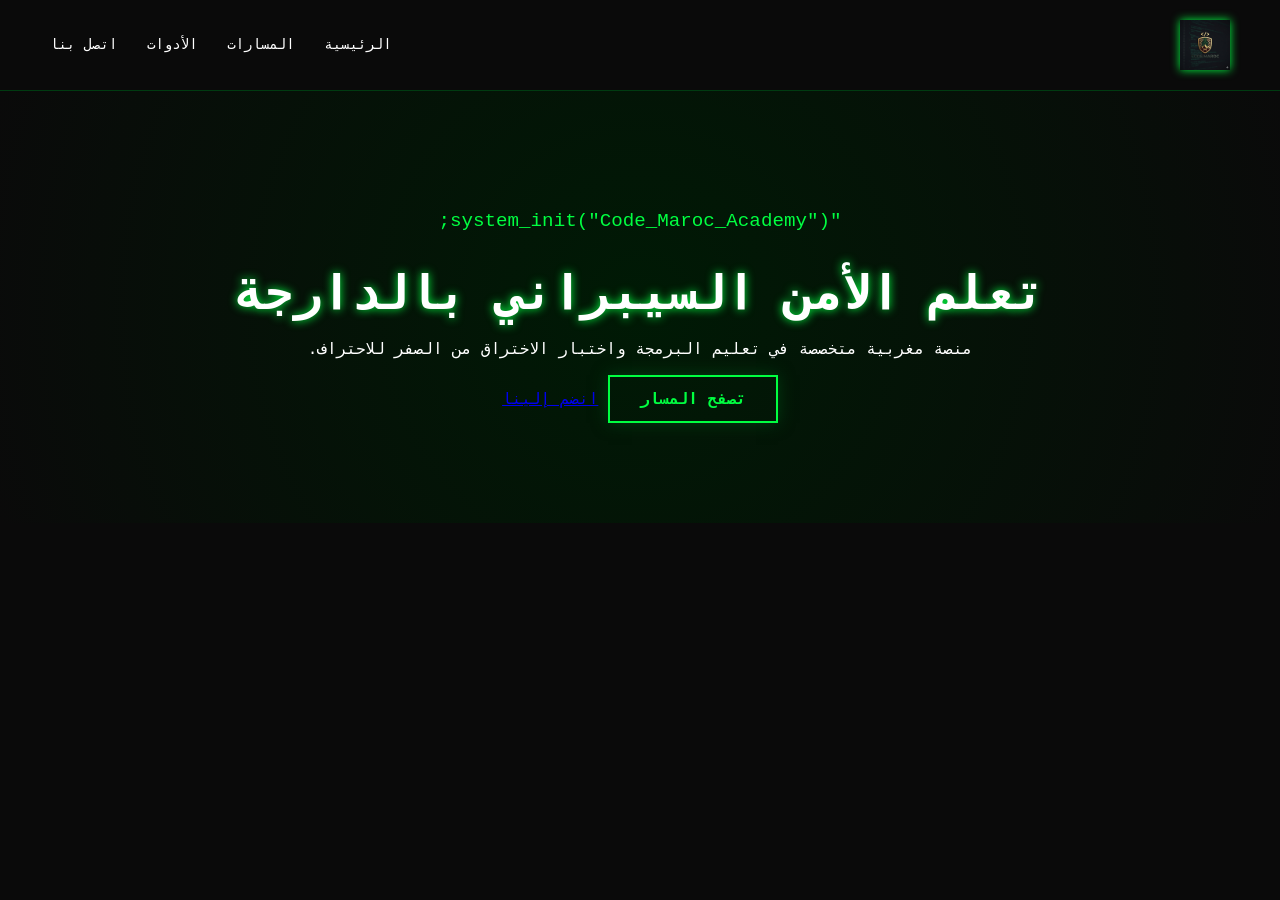
==== index.html @ 0ac5ddb8 "Update style to Matrix" ====
<!DOCTYPE html>
<html lang="ar" dir="rtl">
<head>
    <meta charset="UTF-8">
    <meta name="viewport" content="width=device-width, initial-scale=1.0">
    <title>Code Maroc Academy | أكاديمية كود ماروك</title>
    <link rel="stylesheet" href="style.css">
</head>
<body>
    <header>
        <div class="navbar">
            <img src="logo.jpg" alt="Logo" class="nav-logo">
            <nav>
                <a href="#">الرئيسية</a>
                <a href="#">المسارات</a>
                <a href="#">الأدوات</a>
                <a href="#">اتصل بنا</a>
            </nav>
        </div>
        
        <div class="hero-section">
            <p class="typewriter">"system_init("Code_Maroc_Academy");</p>
            <h1 class="main-title">تعلم الأمن السيبراني بالدارجة</h1>
            <p class="description">منصة مغربية متخصصة في تعليم البرمجة واختبار الاختراق من الصفر للاحتراف.</p>
            
            <div class="action-buttons">
                <a href="#roadmap" class="btn-neon">تصفح المسار</a>
                <a href="#" class="btn-outline">انضم إلينا</a>
            </div>
        </div>
    </header>

    <main id="roadmap" class="roadmap-container">
        </main>

    <script src="script.js"></script>
</body>
</html>
---- style.css ----
:root {
    --bg-black: #0a0a0a;
    --matrix-green: #00ff41;
    --dark-green: #003b11;
}

body {
    background-color: var(--bg-black);
    color: #ffffff;
    font-family: 'Courier New', Courier, monospace;
    margin: 0;
    overflow-x: hidden;
}

/* الهيدر والقائمة */
.navbar {
    display: flex;
    justify-content: space-between;
    align-items: center;
    padding: 20px 50px;
    border-bottom: 1px solid var(--dark-green);
}

.nav-logo { width: 50px; filter: drop-shadow(0 0 5px var(--matrix-green)); }

nav a {
    color: white;
    text-decoration: none;
    margin-right: 20px;
    font-size: 14px;
}

nav a:hover { color: var(--matrix-green); }

/* القسم الرئيسي */
.hero-section {
    text-align: center;
    padding: 100px 20px;
    background: radial-gradient(circle, #001a05 0%, #0a0a0a 100%);
}

.typewriter {
    color: var(--matrix-green);
    font-size: 1.2rem;
    margin-bottom: 20px;
}

.main-title {
    font-size: 3rem;
    margin-bottom: 10px;
    text-shadow: 0 0 10px var(--matrix-green);
}

/* الأزرار النيون */
.btn-neon {
    display: inline-block;
    padding: 12px 30px;
    border: 2px solid var(--matrix-green);
    color: var(--matrix-green);
    text-decoration: none;
    font-weight: bold;
    box-shadow: 0 0 15px var(--dark-green);
    transition: 0.3s;
}

.btn-neon:hover {
    background: var(--matrix-green);
    color: black;
    box-shadow: 0 0 30px var(--matrix-green);
}
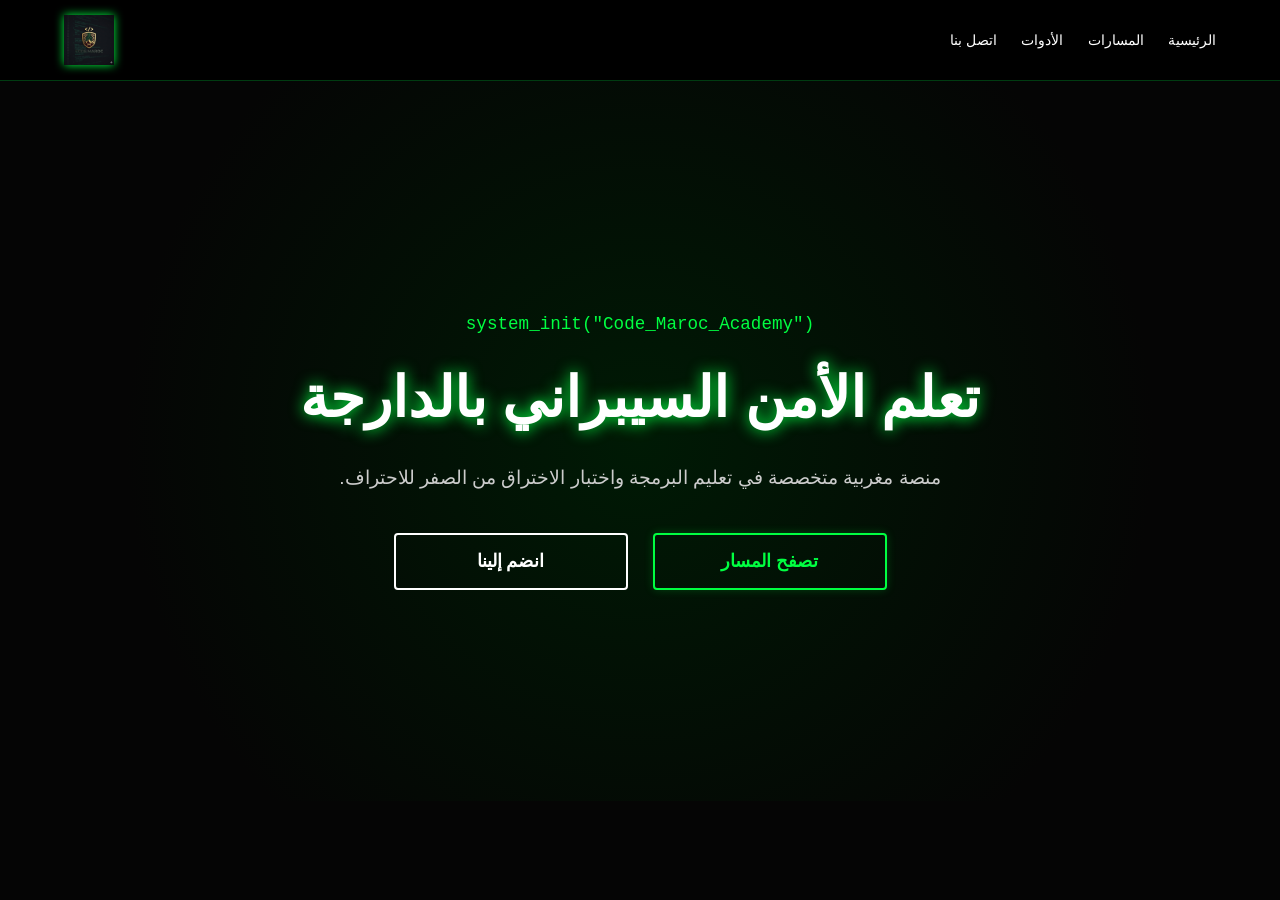
==== commit 61ee3f81: "Add files via upload" ====
--- a/index.html
+++ b/index.html
@@ -3,29 +3,30 @@
 <head>
     <meta charset="UTF-8">
     <meta name="viewport" content="width=device-width, initial-scale=1.0">
-    <title>Code Maroc Academy | أكاديمية كود ماروك</title>
+    <title>Code Maroc Academy | تعلم الأمن السيبراني</title>
     <link rel="stylesheet" href="style.css">
 </head>
 <body>
-    <header>
-        <div class="navbar">
-            <img src="logo.jpg" alt="Logo" class="nav-logo">
-            <nav>
-                <a href="#">الرئيسية</a>
-                <a href="#">المسارات</a>
-                <a href="#">الأدوات</a>
-                <a href="#">اتصل بنا</a>
-            </nav>
+
+    <nav class="navbar">
+        <div class="nav-links">
+            <a href="#">الرئيسية</a>
+            <a href="#roadmap">المسارات</a>
+            <a href="#">الأدوات</a>
+            <a href="#">اتصل بنا</a>
         </div>
-        
-        <div class="hero-section">
-            <p class="typewriter">"system_init("Code_Maroc_Academy");</p>
+        <img src="logo.jpg" alt="Logo" class="nav-logo">
+    </nav>
+
+    <header class="hero">
+        <div class="hero-content">
+            <p class="console-text">system_init("Code_Maroc_Academy")</p>
             <h1 class="main-title">تعلم الأمن السيبراني بالدارجة</h1>
             <p class="description">منصة مغربية متخصصة في تعليم البرمجة واختبار الاختراق من الصفر للاحتراف.</p>
             
             <div class="action-buttons">
-                <a href="#roadmap" class="btn-neon">تصفح المسار</a>
-                <a href="#" class="btn-outline">انضم إلينا</a>
+                <a href="#roadmap" class="btn btn-neon">تصفح المسار</a>
+                <a href="#" class="btn btn-outline">انضم إلينا</a>
             </div>
         </div>
     </header>
--- a/style.css
+++ b/style.css
@@ -1,70 +1,126 @@
+/* إعدادات عامة */
 :root {
-    --bg-black: #0a0a0a;
-    --matrix-green: #00ff41;
+    --bg-black: #050505;
+    --neon-green: #00ff41;
     --dark-green: #003b11;
+    --text-white: #ffffff;
 }
 
 body {
     background-color: var(--bg-black);
-    color: #ffffff;
-    font-family: 'Courier New', Courier, monospace;
+    color: var(--text-white);
+    font-family: 'Segoe UI', Tahoma, Geneva, Verdana, sans-serif;
     margin: 0;
-    overflow-x: hidden;
+    padding: 0;
+    line-height: 1.6;
 }
 
-/* الهيدر والقائمة */
+/* تنسيق شريط التنقل */
 .navbar {
     display: flex;
     justify-content: space-between;
     align-items: center;
-    padding: 20px 50px;
+    padding: 15px 5%;
+    background-color: rgba(0, 0, 0, 0.9);
     border-bottom: 1px solid var(--dark-green);
+    position: sticky;
+    top: 0;
+    z-index: 1000;
 }
 
-.nav-logo { width: 50px; filter: drop-shadow(0 0 5px var(--matrix-green)); }
-
-nav a {
-    color: white;
+.nav-links a {
+    color: var(--text-white);
     text-decoration: none;
-    margin-right: 20px;
-    font-size: 14px;
+    margin-left: 20px;
+    font-size: 0.9rem;
+    transition: 0.3s;
 }
 
-nav a:hover { color: var(--matrix-green); }
-
-/* القسم الرئيسي */
-.hero-section {
-    text-align: center;
-    padding: 100px 20px;
-    background: radial-gradient(circle, #001a05 0%, #0a0a0a 100%);
+.nav-links a:hover {
+    color: var(--neon-green);
 }
 
-.typewriter {
-    color: var(--matrix-green);
-    font-size: 1.2rem;
-    margin-bottom: 20px;
+.nav-logo {
+    width: 50px;
+    height: auto;
+    filter: drop-shadow(0 0 5px var(--neon-green));
+}
+
+/* تنسيق القسم الرئيسي */
+.hero {
+    height: 80vh;
+    display: flex;
+    justify-content: center;
+    align-items: center;
+    text-align: center;
+    background: radial-gradient(circle at center, #001a05 0%, #050505 70%);
+}
+
+.console-text {
+    color: var(--neon-green);
+    font-family: 'Courier New', Courier, monospace;
+    font-size: 1.1rem;
+    margin-bottom: 15px;
 }
 
 .main-title {
-    font-size: 3rem;
-    margin-bottom: 10px;
-    text-shadow: 0 0 10px var(--matrix-green);
+    font-size: 3.5rem;
+    margin: 0 0 20px 0;
+    text-shadow: 0 0 15px var(--neon-green);
 }
 
-/* الأزرار النيون */
-.btn-neon {
-    display: inline-block;
-    padding: 12px 30px;
-    border: 2px solid var(--matrix-green);
-    color: var(--matrix-green);
+.description {
+    max-width: 700px;
+    margin: 0 auto 40px auto;
+    color: #cccccc;
+    font-size: 1.2rem;
+}
+
+/* تنسيق الأزرار الموحد */
+.action-buttons {
+    display: flex;
+    justify-content: center;
+    gap: 25px;
+}
+
+.btn {
+    padding: 12px 35px;
     text-decoration: none;
     font-weight: bold;
-    box-shadow: 0 0 15px var(--dark-green);
-    transition: 0.3s;
+    font-size: 1.1rem;
+    border-radius: 4px;
+    transition: 0.4s all ease;
+    min-width: 160px;
+    display: inline-block;
+}
+
+/* زر النيون الأخضر */
+.btn-neon {
+    border: 2px solid var(--neon-green);
+    color: var(--neon-green);
+    box-shadow: 0 0 10px rgba(0, 255, 65, 0.2);
 }
 
 .btn-neon:hover {
-    background: var(--matrix-green);
-    color: black;
-    box-shadow: 0 0 30px var(--matrix-green);
+    background-color: var(--neon-green);
+    color: #000;
+    box-shadow: 0 0 30px var(--neon-green);
+}
+
+/* زر الانضمام المتناسق والواضح */
+.btn-outline {
+    border: 2px solid var(--text-white);
+    color: var(--text-white);
+}
+
+.btn-outline:hover {
+    border-color: var(--neon-green);
+    color: var(--neon-green);
+    box-shadow: 0 0 20px var(--neon-green);
+}
+
+/* تحسينات للهواتف */
+@media (max-width: 768px) {
+    .main-title { font-size: 2.2rem; }
+    .action-buttons { flex-direction: column; align-items: center; }
 }
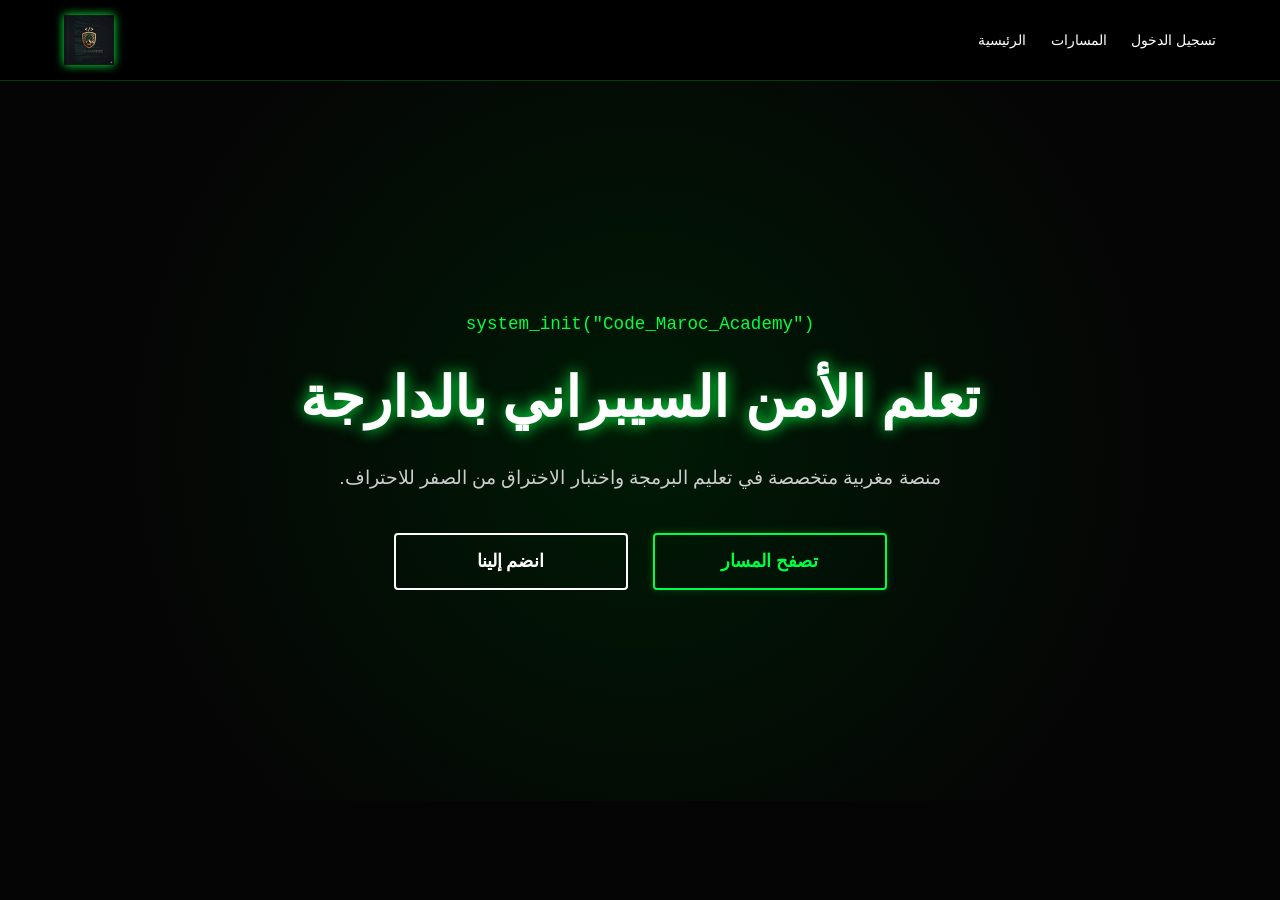
==== commit 5f14face: "Update index.html" ====
--- a/index.html
+++ b/index.html
@@ -10,12 +10,11 @@
 
     <nav class="navbar">
         <div class="nav-links">
+            <a href="login.html" class="btn-login-small">تسجيل الدخول</a>
+            <a href="#roadmap">المسارات</a>
             <a href="#">الرئيسية</a>
-            <a href="#roadmap">المسارات</a>
-            <a href="#">الأدوات</a>
-            <a href="#">اتصل بنا</a>
         </div>
-        <img src="logo.jpg" alt="Logo" class="nav-logo">
+            <img src="logo.jpg" alt="Logo" class="nav-logo">
     </nav>
 
     <header class="hero">
@@ -26,7 +25,7 @@
             
             <div class="action-buttons">
                 <a href="#roadmap" class="btn btn-neon">تصفح المسار</a>
-                <a href="#" class="btn btn-outline">انضم إلينا</a>
+                <a href="signup.html" class="btn btn-outline">انضم إلينا</a>
             </div>
         </div>
     </header>
@@ -36,4 +35,6 @@
 
     <script src="script.js"></script>
 </body>
-</html>+
+</html>
+
--- a/style.css
+++ b/style.css
@@ -123,4 +123,59 @@
 @media (max-width: 768px) {
     .main-title { font-size: 2.2rem; }
     .action-buttons { flex-direction: column; align-items: center; }
-}+
+}
+/* تنسيق صفحة التسجيل */
+.signup-page {
+    display: flex;
+    justify-content: center;
+    align-items: center;
+    min-height: 100vh;
+    background: radial-gradient(circle at center, #001a05 0%, #050505 70%);
+}
+
+.form-container {
+    background: rgba(10, 10, 10, 0.9);
+    padding: 40px;
+    border: 1px solid var(--dark-green);
+    border-radius: 10px;
+    width: 90%;
+    max-width: 400px;
+    box-shadow: 0 0 20px rgba(0, 255, 65, 0.1);
+}
+
+.input-group {
+    text-align: right;
+    margin-bottom: 20px;
+}
+
+.input-group label {
+    display: block;
+    margin-bottom: 8px;
+    color: #00ff41;
+    font-size: 0.9rem;
+}
+
+.input-group input {
+    width: 100%;
+    padding: 12px;
+    background: #111;
+    border: 1px solid var(--dark-green);
+    color: white;
+    border-radius: 4px;
+    box-sizing: border-box;
+}
+
+.input-group input:focus {
+    outline: none;
+    border-color: var(--neon-green);
+    box-shadow: 0 0 10px var(--neon-green);
+}
+
+.back-link {
+    display: block;
+    margin-top: 20px;
+    color: #888;
+    text-decoration: none;
+    font-size: 0.8rem;
+}
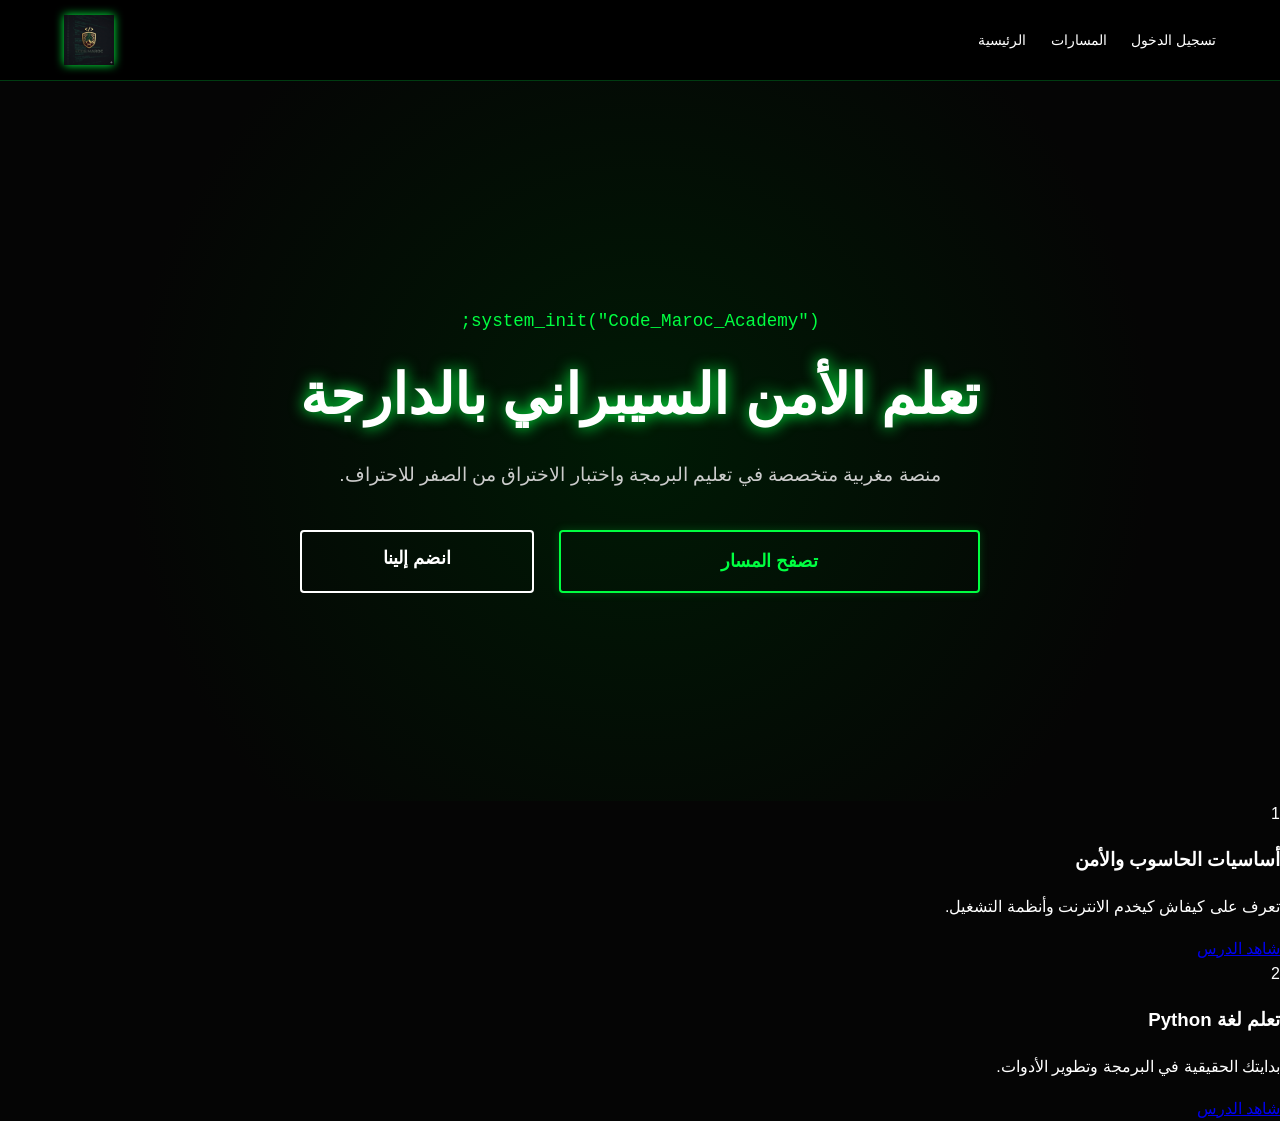
==== commit 66064009: "Update index.html" ====
--- a/index.html
+++ b/index.html
@@ -7,19 +7,18 @@
     <link rel="stylesheet" href="style.css">
 </head>
 <body>
-
     <nav class="navbar">
         <div class="nav-links">
             <a href="login.html" class="btn-login-small">تسجيل الدخول</a>
             <a href="#roadmap">المسارات</a>
             <a href="#">الرئيسية</a>
         </div>
-            <img src="logo.jpg" alt="Logo" class="nav-logo">
+        <img src="logo.jpg" alt="Logo" class="nav-logo">
     </nav>
 
     <header class="hero">
         <div class="hero-content">
-            <p class="console-text">system_init("Code_Maroc_Academy")</p>
+            <p class="console-text">system_init("Code_Maroc_Academy");</p>
             <h1 class="main-title">تعلم الأمن السيبراني بالدارجة</h1>
             <p class="description">منصة مغربية متخصصة في تعليم البرمجة واختبار الاختراق من الصفر للاحتراف.</p>
             
@@ -31,10 +30,24 @@
     </header>
 
     <main id="roadmap" class="roadmap-container">
-        </main>
+        <div class="step">
+            <div class="circle">1</div>
+            <div class="content">
+                <h3>أساسيات الحاسوب والأمن</h3>
+                <p>تعرف على كيفاش كيخدم الانترنت وأنظمة التشغيل.</p>
+                <a href="#" class="btn-lesson">شاهد الدرس</a>
+            </div>
+        </div>
+        <div class="step active">
+            <div class="circle">2</div>
+            <div class="content">
+                <h3>تعلم لغة Python</h3>
+                <p>بدايتك الحقيقية في البرمجة وتطوير الأدوات.</p>
+                <a href="#" class="btn-lesson">شاهد الدرس</a>
+            </div>
+        </div>
+    </main>
 
     <script src="script.js"></script>
 </body>
-
 </html>
-
--- a/style.css
+++ b/style.css
@@ -179,3 +179,23 @@
     text-decoration: none;
     font-size: 0.8rem;
 }
+/* تنسيق زر التأكيد المضيء */
+.btn-neon {
+    width: 100%;
+    padding: 15px;
+    background: transparent;
+    border: 2px solid #00ff41;
+    color: #00ff41;
+    font-size: 1.1rem;
+    font-weight: bold;
+    cursor: pointer;
+    box-shadow: 0 0 10px rgba(0, 255, 65, 0.2);
+    transition: 0.3s all ease-in-out;
+}
+
+.btn-neon:hover {
+    background: #00ff41;
+    color: #000;
+    box-shadow: 0 0 25px #00ff41;
+    transform: translateY(-2px); /* حركة خفيفة للأعلى عند المرور بالفأرة */
+}
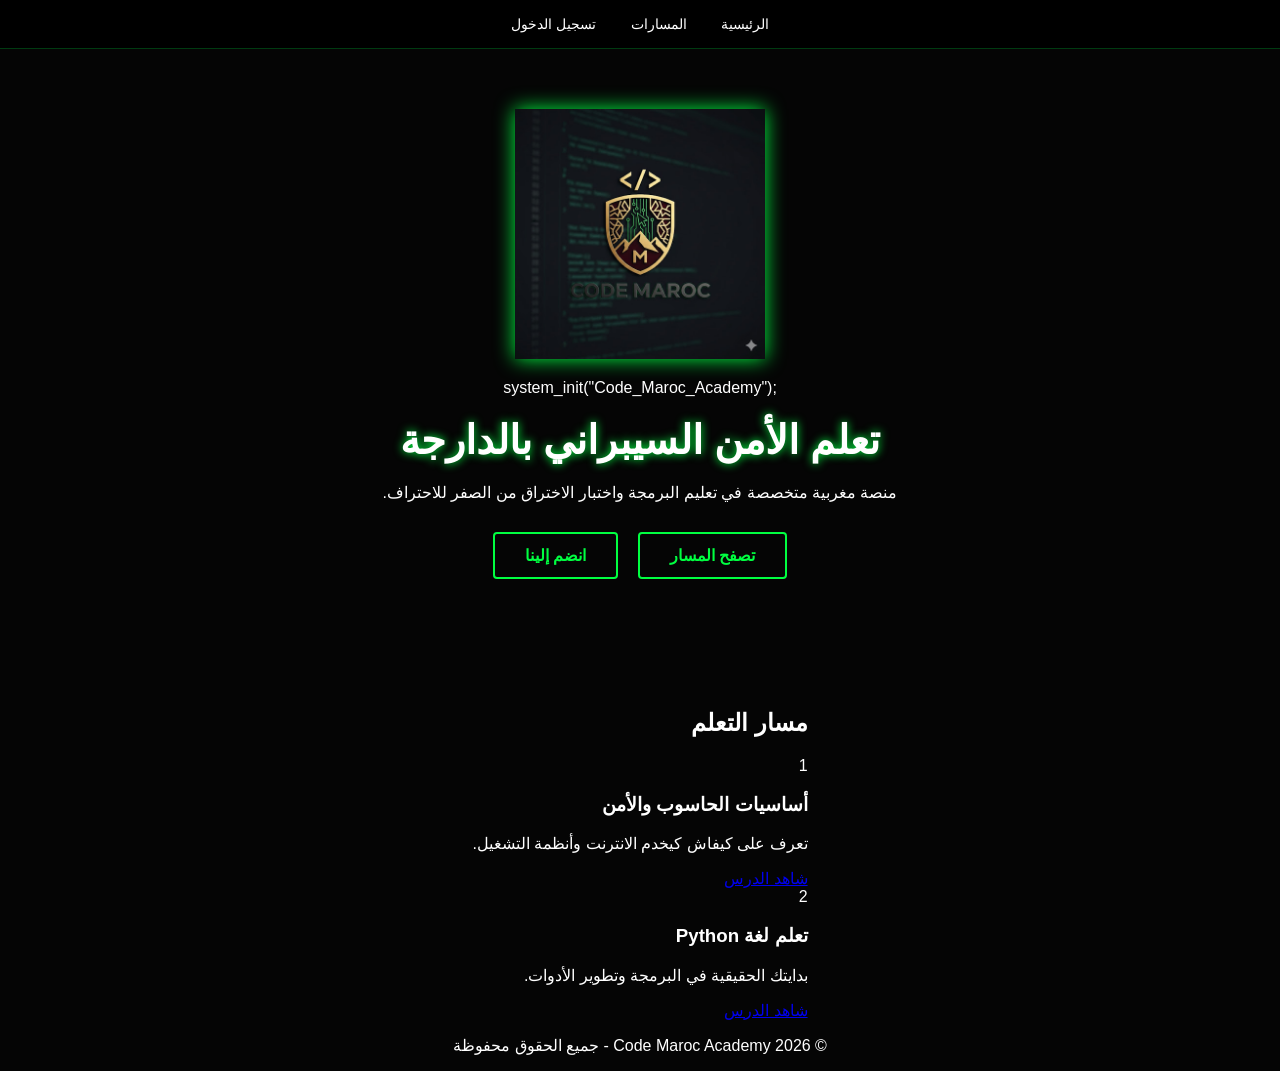
==== commit d709d037: "Update index.html" ====
--- a/index.html
+++ b/index.html
@@ -7,18 +7,21 @@
     <link rel="stylesheet" href="style.css">
 </head>
 <body>
+
     <nav class="navbar">
-        <div class="nav-links">
-            <a href="login.html" class="btn-login-small">تسجيل الدخول</a>
+        <div class="nav-container">
+            <a href="index.html">الرئيسية</a>
             <a href="#roadmap">المسارات</a>
-            <a href="#">الرئيسية</a>
+            <a href="login.html">تسجيل الدخول</a>
         </div>
-        <img src="logo.jpg" alt="Logo" class="nav-logo">
     </nav>
 
     <header class="hero">
         <div class="hero-content">
-            <p class="console-text">system_init("Code_Maroc_Academy");</p>
+            <img src="logo.jpg" alt="Code Maroc Logo" class="hero-logo">
+            
+            <p class="console-text">;system_init("Code_Maroc_Academy")</p>
+            
             <h1 class="main-title">تعلم الأمن السيبراني بالدارجة</h1>
             <p class="description">منصة مغربية متخصصة في تعليم البرمجة واختبار الاختراق من الصفر للاحتراف.</p>
             
@@ -30,17 +33,20 @@
     </header>
 
     <main id="roadmap" class="roadmap-container">
+        <h2 class="section-title">مسار التعلم</h2>
+        
         <div class="step">
-            <div class="circle">1</div>
-            <div class="content">
+            <div class="step-number">1</div>
+            <div class="step-content">
                 <h3>أساسيات الحاسوب والأمن</h3>
                 <p>تعرف على كيفاش كيخدم الانترنت وأنظمة التشغيل.</p>
                 <a href="#" class="btn-lesson">شاهد الدرس</a>
             </div>
         </div>
+
         <div class="step active">
-            <div class="circle">2</div>
-            <div class="content">
+            <div class="step-number">2</div>
+            <div class="step-content">
                 <h3>تعلم لغة Python</h3>
                 <p>بدايتك الحقيقية في البرمجة وتطوير الأدوات.</p>
                 <a href="#" class="btn-lesson">شاهد الدرس</a>
@@ -48,6 +54,10 @@
         </div>
     </main>
 
+    <footer>
+        <p>&copy; 2026 Code Maroc Academy - جميع الحقوق محفوظة</p>
+    </footer>
+
     <script src="script.js"></script>
 </body>
 </html>
--- a/style.css
+++ b/style.css
@@ -1,201 +1,106 @@
-/* إعدادات عامة */
+/* إعدادات الألوان والخطوط */
 :root {
     --bg-black: #050505;
     --neon-green: #00ff41;
     --dark-green: #003b11;
-    --text-white: #ffffff;
 }
 
 body {
     background-color: var(--bg-black);
-    color: var(--text-white);
+    color: white;
     font-family: 'Segoe UI', Tahoma, Geneva, Verdana, sans-serif;
     margin: 0;
     padding: 0;
-    line-height: 1.6;
+    display: flex;
+    flex-direction: column;
+    align-items: center;
+    min-height: 100vh;
 }
 
-/* تنسيق شريط التنقل */
+/* شريط التنقل العلوي */
 .navbar {
-    display: flex;
-    justify-content: space-between;
-    align-items: center;
-    padding: 15px 5%;
-    background-color: rgba(0, 0, 0, 0.9);
+    width: 100%;
+    padding: 15px 0;
+    background: rgba(0, 0, 0, 0.9);
     border-bottom: 1px solid var(--dark-green);
-    position: sticky;
-    top: 0;
-    z-index: 1000;
+    text-align: center;
 }
 
-.nav-links a {
-    color: var(--text-white);
+.navbar a {
+    color: white !important; /* لضمان عدم تغير اللون للبنفسجي */
     text-decoration: none;
-    margin-left: 20px;
+    margin: 0 15px;
     font-size: 0.9rem;
+}
+
+.navbar a:hover { color: var(--neon-green) !important; }
+
+/* القسم الرئيسي (Hero) */
+.hero {
+    text-align: center;
+    padding: 60px 20px;
+    max-width: 800px;
+}
+
+.hero img {
+    width: 250px;
+    filter: drop-shadow(0 0 10px var(--neon-green));
+}
+
+.main-title {
+    font-size: 2.5rem;
+    margin: 20px 0;
+    text-shadow: 0 0 10px var(--neon-green);
+}
+
+/* حل مشكلة الأزرار المتداخلة */
+.action-buttons {
+    display: flex;
+    justify-content: center;
+    gap: 20px;
+    margin-top: 30px;
+    padding-bottom: 50px; /* مسافة أمان لشريط المهام */
+}
+
+.btn {
+    padding: 12px 30px;
+    border: 2px solid var(--neon-green);
+    color: var(--neon-green) !important;
+    text-decoration: none;
+    font-weight: bold;
+    border-radius: 4px;
     transition: 0.3s;
 }
 
-.nav-links a:hover {
-    color: var(--neon-green);
-}
-
-.nav-logo {
-    width: 50px;
-    height: auto;
-    filter: drop-shadow(0 0 5px var(--neon-green));
-}
-
-/* تنسيق القسم الرئيسي */
-.hero {
-    height: 80vh;
-    display: flex;
-    justify-content: center;
-    align-items: center;
-    text-align: center;
-    background: radial-gradient(circle at center, #001a05 0%, #050505 70%);
-}
-
-.console-text {
-    color: var(--neon-green);
-    font-family: 'Courier New', Courier, monospace;
-    font-size: 1.1rem;
-    margin-bottom: 15px;
-}
-
-.main-title {
-    font-size: 3.5rem;
-    margin: 0 0 20px 0;
-    text-shadow: 0 0 15px var(--neon-green);
-}
-
-.description {
-    max-width: 700px;
-    margin: 0 auto 40px auto;
-    color: #cccccc;
-    font-size: 1.2rem;
-}
-
-/* تنسيق الأزرار الموحد */
-.action-buttons {
-    display: flex;
-    justify-content: center;
-    gap: 25px;
-}
-
-.btn {
-    padding: 12px 35px;
-    text-decoration: none;
-    font-weight: bold;
-    font-size: 1.1rem;
-    border-radius: 4px;
-    transition: 0.4s all ease;
-    min-width: 160px;
-    display: inline-block;
-}
-
-/* زر النيون الأخضر */
-.btn-neon {
-    border: 2px solid var(--neon-green);
-    color: var(--neon-green);
-    box-shadow: 0 0 10px rgba(0, 255, 65, 0.2);
-}
-
-.btn-neon:hover {
-    background-color: var(--neon-green);
-    color: #000;
-    box-shadow: 0 0 30px var(--neon-green);
-}
-
-/* زر الانضمام المتناسق والواضح */
-.btn-outline {
-    border: 2px solid var(--text-white);
-    color: var(--text-white);
-}
-
-.btn-outline:hover {
-    border-color: var(--neon-green);
-    color: var(--neon-green);
+.btn:hover {
+    background: var(--neon-green);
+    color: black !important;
     box-shadow: 0 0 20px var(--neon-green);
 }
 
-/* تحسينات للهواتف */
-@media (max-width: 768px) {
-    .main-title { font-size: 2.2rem; }
-    .action-buttons { flex-direction: column; align-items: center; }
-
-}
-/* تنسيق صفحة التسجيل */
-.signup-page {
-    display: flex;
-    justify-content: center;
-    align-items: center;
-    min-height: 100vh;
-    background: radial-gradient(circle at center, #001a05 0%, #050505 70%);
-}
-
+/* تنسيق النماذج (التسجيل والدخول) */
 .form-container {
-    background: rgba(10, 10, 10, 0.9);
-    padding: 40px;
+    background: #111;
+    padding: 30px;
+    border-radius: 10px;
     border: 1px solid var(--dark-green);
-    border-radius: 10px;
     width: 90%;
     max-width: 400px;
-    box-shadow: 0 0 20px rgba(0, 255, 65, 0.1);
+    margin-top: 40px;
 }
 
 .input-group {
+    margin-bottom: 20px;
     text-align: right;
-    margin-bottom: 20px;
 }
 
-.input-group label {
-    display: block;
-    margin-bottom: 8px;
-    color: #00ff41;
-    font-size: 0.9rem;
-}
+.input-group label { display: block; margin-bottom: 8px; color: var(--neon-green); }
 
 .input-group input {
     width: 100%;
-    padding: 12px;
-    background: #111;
+    padding: 10px;
+    background: #050505;
     border: 1px solid var(--dark-green);
     color: white;
-    border-radius: 4px;
     box-sizing: border-box;
 }
-
-.input-group input:focus {
-    outline: none;
-    border-color: var(--neon-green);
-    box-shadow: 0 0 10px var(--neon-green);
-}
-
-.back-link {
-    display: block;
-    margin-top: 20px;
-    color: #888;
-    text-decoration: none;
-    font-size: 0.8rem;
-}
-/* تنسيق زر التأكيد المضيء */
-.btn-neon {
-    width: 100%;
-    padding: 15px;
-    background: transparent;
-    border: 2px solid #00ff41;
-    color: #00ff41;
-    font-size: 1.1rem;
-    font-weight: bold;
-    cursor: pointer;
-    box-shadow: 0 0 10px rgba(0, 255, 65, 0.2);
-    transition: 0.3s all ease-in-out;
-}
-
-.btn-neon:hover {
-    background: #00ff41;
-    color: #000;
-    box-shadow: 0 0 25px #00ff41;
-    transform: translateY(-2px); /* حركة خفيفة للأعلى عند المرور بالفأرة */
-}
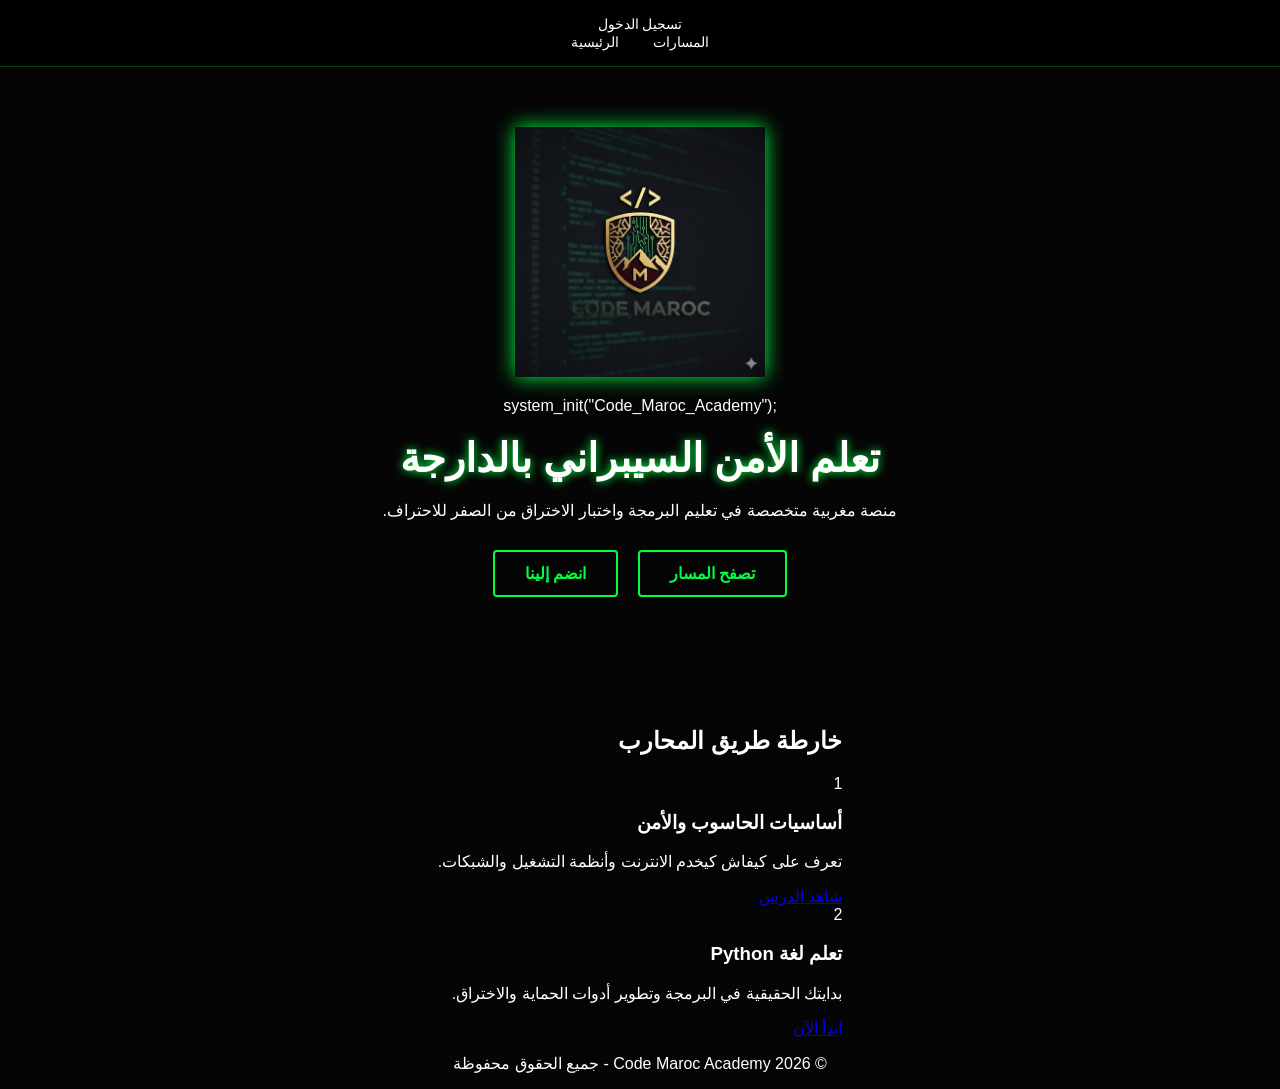
==== commit 4f57ec01: "Add files via upload" ====
--- a/index.html
+++ b/index.html
@@ -9,19 +9,20 @@
 <body>
 
     <nav class="navbar">
-        <div class="nav-container">
-            <a href="index.html">الرئيسية</a>
-            <a href="#roadmap">المسارات</a>
-            <a href="login.html">تسجيل الدخول</a>
+    <div class="nav-container">
+        <div id="user-area">
+            <a href="login.html" class="btn-login-small">تسجيل الدخول</a>
         </div>
-    </nav>
+        
+        <a href="#roadmap">المسارات</a>
+        <a href="index.html">الرئيسية</a>
+    </div>
+</nav>
 
     <header class="hero">
         <div class="hero-content">
             <img src="logo.jpg" alt="Code Maroc Logo" class="hero-logo">
-            
             <p class="console-text">;system_init("Code_Maroc_Academy")</p>
-            
             <h1 class="main-title">تعلم الأمن السيبراني بالدارجة</h1>
             <p class="description">منصة مغربية متخصصة في تعليم البرمجة واختبار الاختراق من الصفر للاحتراف.</p>
             
@@ -32,24 +33,26 @@
         </div>
     </header>
 
-    <main id="roadmap" class="roadmap-container">
-        <h2 class="section-title">مسار التعلم</h2>
+    <main id="roadmap" class="roadmap-section">
+        <h2 class="section-title">خارطة طريق المحارب</h2>
         
-        <div class="step">
-            <div class="step-number">1</div>
-            <div class="step-content">
-                <h3>أساسيات الحاسوب والأمن</h3>
-                <p>تعرف على كيفاش كيخدم الانترنت وأنظمة التشغيل.</p>
-                <a href="#" class="btn-lesson">شاهد الدرس</a>
+        <div class="roadmap-container">
+            <div class="v-line"></div> <div class="roadmap-step">
+                <div class="step-circle neon-glow">1</div>
+                <div class="step-card">
+                    <h3>أساسيات الحاسوب والأمن</h3>
+                    <p>تعرف على كيفاش كيخدم الانترنت وأنظمة التشغيل والشبكات.</p>
+                    <a href="#" class="btn-mini">شاهد الدرس</a>
+                </div>
             </div>
-        </div>
 
-        <div class="step active">
-            <div class="step-number">2</div>
-            <div class="step-content">
-                <h3>تعلم لغة Python</h3>
-                <p>بدايتك الحقيقية في البرمجة وتطوير الأدوات.</p>
-                <a href="#" class="btn-lesson">شاهد الدرس</a>
+            <div class="roadmap-step active">
+                <div class="step-circle neon-glow pulse">2</div>
+                <div class="step-card highlight">
+                    <h3>تعلم لغة Python</h3>
+                    <p>بدايتك الحقيقية في البرمجة وتطوير أدوات الحماية والاختراق.</p>
+                    <a href="#" class="btn-mini pulse">ابدأ الآن</a>
+                </div>
             </div>
         </div>
     </main>
@@ -60,4 +63,4 @@
 
     <script src="script.js"></script>
 </body>
-</html>
+</html>
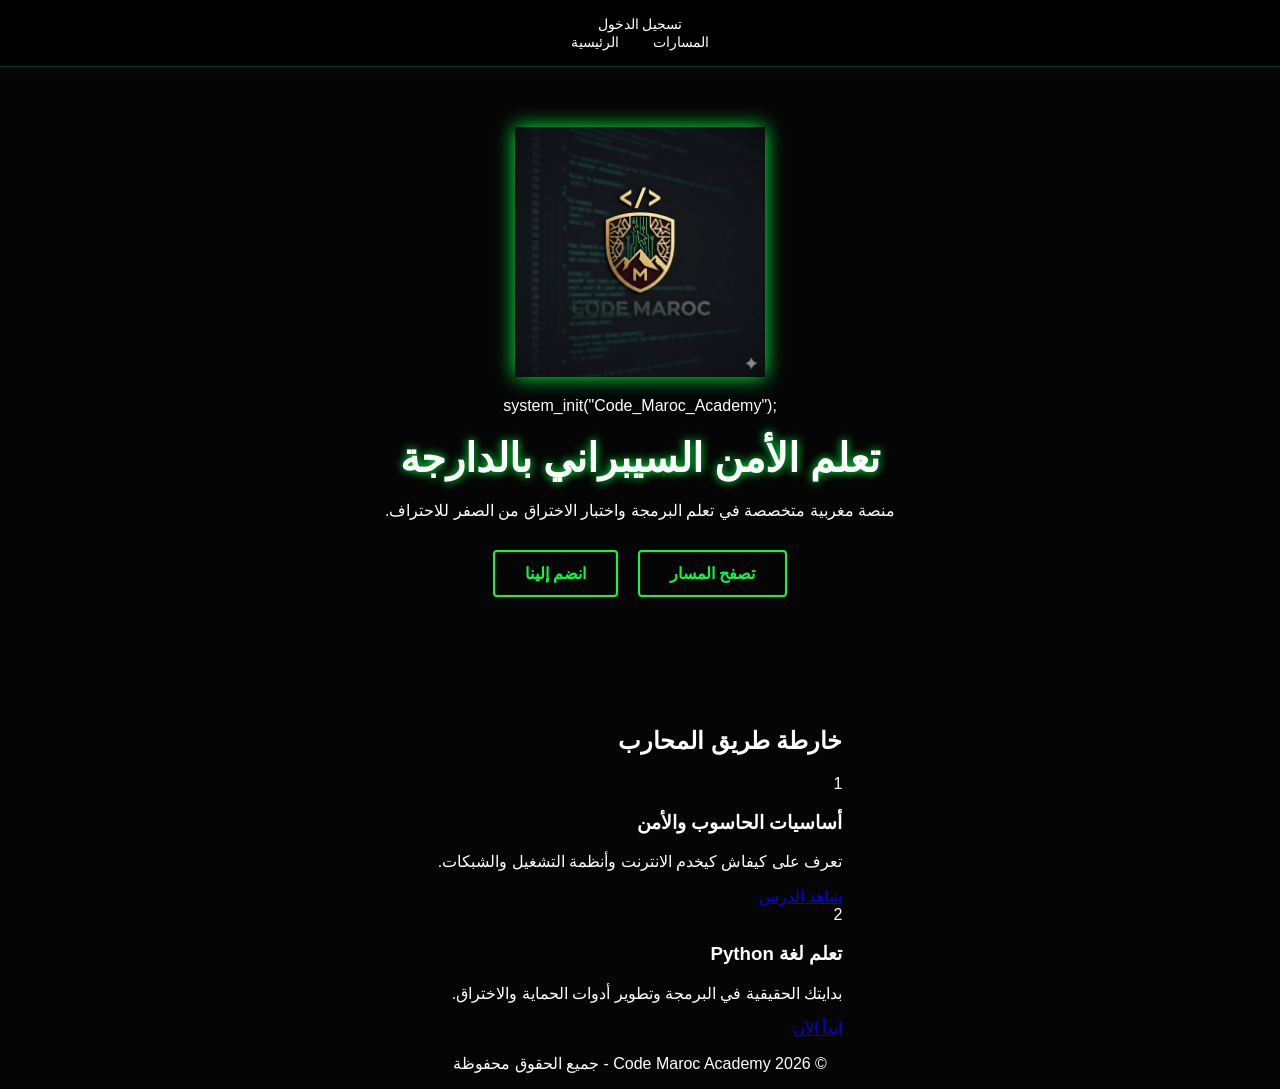
==== commit 228ffc67: "Update index.html" ====
--- a/index.html
+++ b/index.html
@@ -9,22 +9,24 @@
 <body>
 
     <nav class="navbar">
-    <div class="nav-container">
-        <div id="user-area">
-            <a href="login.html" class="btn-login-small">تسجيل الدخول</a>
+        <div class="nav-container">
+            <div id="user-area">
+                <a href="login.html" class="btn-login-small">تسجيل الدخول</a>
+            </div>
+            
+            <div class="nav-links">
+                <a href="#roadmap">المسارات</a>
+                <a href="index.html">الرئيسية</a>
+            </div>
         </div>
-        
-        <a href="#roadmap">المسارات</a>
-        <a href="index.html">الرئيسية</a>
-    </div>
-</nav>
+    </nav>
 
     <header class="hero">
         <div class="hero-content">
             <img src="logo.jpg" alt="Code Maroc Logo" class="hero-logo">
             <p class="console-text">;system_init("Code_Maroc_Academy")</p>
             <h1 class="main-title">تعلم الأمن السيبراني بالدارجة</h1>
-            <p class="description">منصة مغربية متخصصة في تعليم البرمجة واختبار الاختراق من الصفر للاحتراف.</p>
+            <p class="description">منصة مغربية متخصصة في تعلم البرمجة واختبار الاختراق من الصفر للاحتراف.</p>
             
             <div class="action-buttons">
                 <a href="#roadmap" class="btn btn-neon">تصفح المسار</a>
@@ -37,7 +39,9 @@
         <h2 class="section-title">خارطة طريق المحارب</h2>
         
         <div class="roadmap-container">
-            <div class="v-line"></div> <div class="roadmap-step">
+            <div class="v-line"></div> 
+            
+            <div class="roadmap-step">
                 <div class="step-circle neon-glow">1</div>
                 <div class="step-card">
                     <h3>أساسيات الحاسوب والأمن</h3>
@@ -63,4 +67,4 @@
 
     <script src="script.js"></script>
 </body>
-</html>+</html>
